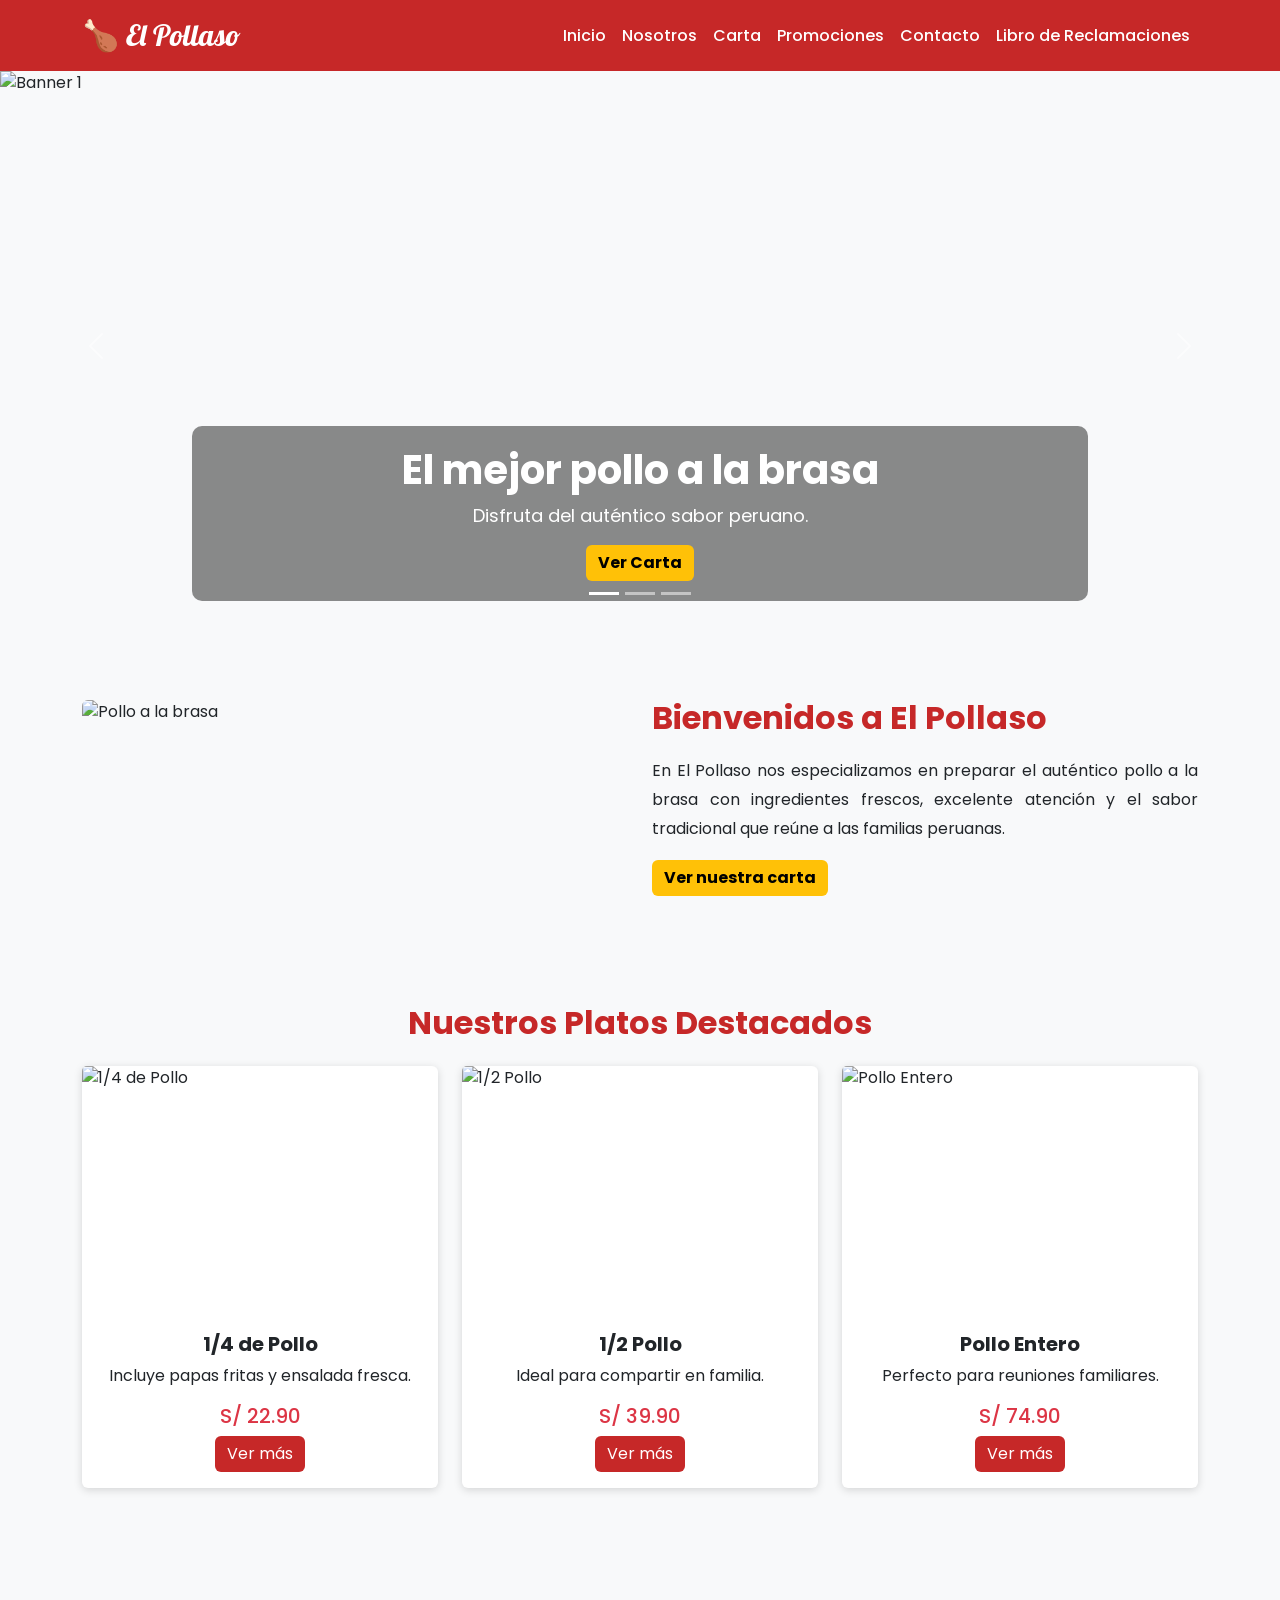
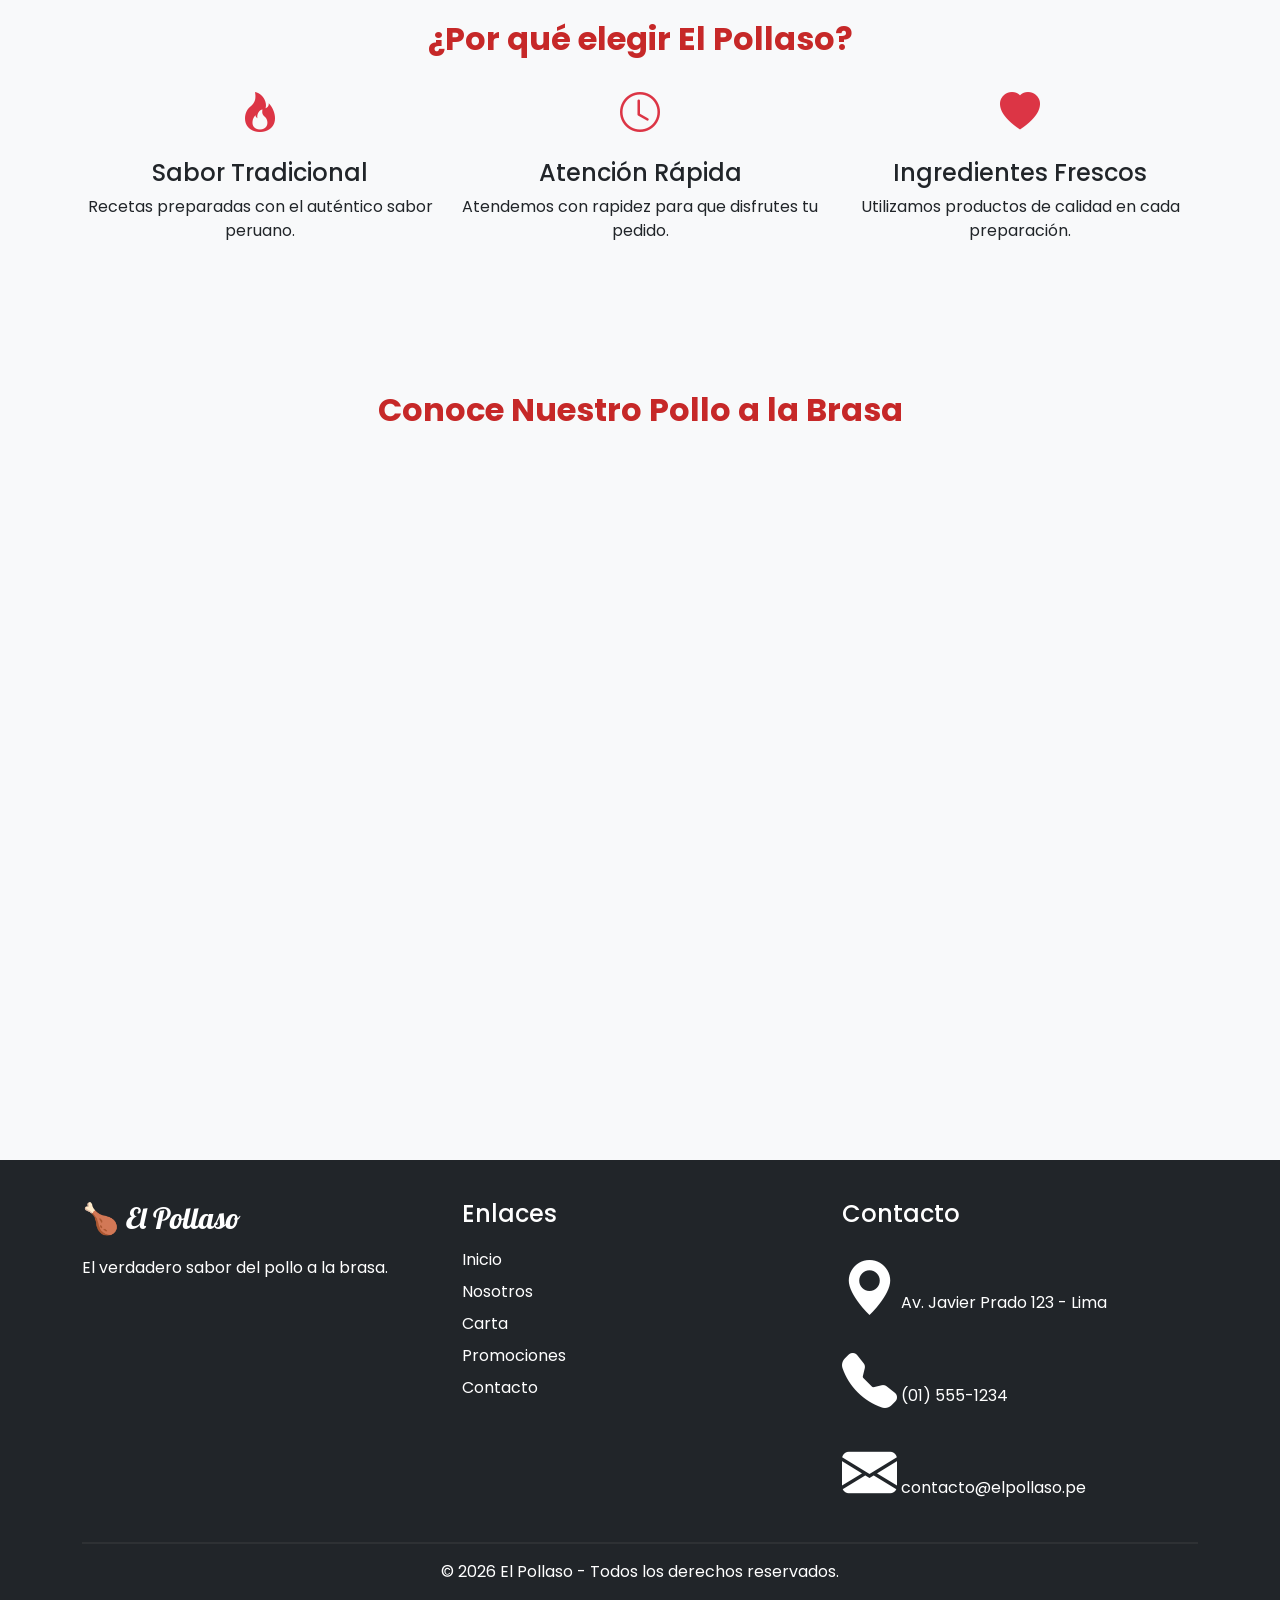
==== index.html @ 2806cfe5 "avance" ====
<!DOCTYPE html>
<html lang="es">

<head>
    <meta charset="UTF-8">
    <meta name="viewport" content="width=device-width, initial-scale=1.0">
    <title>El Pollaso | Inicio</title>

    <!-- Bootstrap -->
    <link href="https://cdn.jsdelivr.net/npm/bootstrap@5.3.8/dist/css/bootstrap.min.css" rel="stylesheet">

    <!-- Bootstrap Icons -->
    <link rel="stylesheet" href="https://cdn.jsdelivr.net/npm/bootstrap-icons@1.13.1/font/bootstrap-icons.min.css">

    <!-- Google Fonts -->
    <link href="https://fonts.googleapis.com/css2?family=Lobster&family=Poppins:wght@300;400;500;600;700&display=swap" rel="stylesheet">

    <!-- CSS -->
    <link rel="stylesheet" href="css/estilos.css">
</head>

<body>

    <!-- ===================================== -->
    <!-- NAVBAR -->
    <!-- ===================================== -->

    <nav class="navbar navbar-expand-lg navbar-dark rvm-navbar">
        <div class="container">

            <a class="navbar-brand rvm-logo" href="index.html">
                🍗 El Pollaso
            </a>

            <button class="navbar-toggler" type="button" data-bs-toggle="collapse"
                data-bs-target="#menuPrincipal">
                <span class="navbar-toggler-icon"></span>
            </button>

            <div class="collapse navbar-collapse" id="menuPrincipal">

                <ul class="navbar-nav ms-auto">

                    <li class="nav-item">
                        <a class="nav-link active" href="index.html">
                            Inicio
                        </a>
                    </li>

                    <li class="nav-item">
                        <a class="nav-link" href="nosotros.html">
                            Nosotros
                        </a>
                    </li>

                    <li class="nav-item">
                        <a class="nav-link" href="carta.html">
                            Carta
                        </a>
                    </li>

                    <li class="nav-item">
                        <a class="nav-link" href="promociones.html">
                            Promociones
                        </a>
                    </li>

                    <li class="nav-item">
                        <a class="nav-link" href="contacto.html">
                            Contacto
                        </a>
                    </li>

                    <li class="nav-item">
                        <a class="nav-link" href="libro.html">
                            Libro de Reclamaciones
                        </a>
                    </li>

                </ul>

            </div>

        </div>
    </nav>

    <!-- ===================================== -->
    <!-- CAROUSEL -->
    <!-- ===================================== -->

    <div id="carouselPollaso" class="carousel slide" data-bs-ride="carousel">

        <div class="carousel-indicators">

            <button type="button" data-bs-target="#carouselPollaso"
                data-bs-slide-to="0" class="active"></button>

            <button type="button" data-bs-target="#carouselPollaso"
                data-bs-slide-to="1"></button>

            <button type="button" data-bs-target="#carouselPollaso"
                data-bs-slide-to="2"></button>

        </div>

        <div class="carousel-inner">

            <div class="carousel-item active">

                <img src="img/banner1.jpg" class="d-block w-100 rvm-banner" alt="Banner 1">

                <div class="carousel-caption">

                    <h2>El mejor pollo a la brasa</h2>

                    <p>Disfruta del auténtico sabor peruano.</p>

                    <a href="carta.html" class="btn btn-warning">
                        Ver Carta
                    </a>

                </div>

            </div>

            <div class="carousel-item">

                <img src="img/banner2.jpg" class="d-block w-100 rvm-banner" alt="Banner 2">

                <div class="carousel-caption">

                    <h2>Combos Familiares</h2>

                    <p>Perfectos para compartir.</p>

                    <a href="promociones.html" class="btn btn-warning">
                        Ver Promociones
                    </a>

                </div>

            </div>

            <div class="carousel-item">

                <img src="img/banner3.jpg" class="d-block w-100 rvm-banner" alt="Banner 3">

                <div class="carousel-caption">

                    <h2>Promociones Especiales</h2>

                    <p>Todos los días tenemos ofertas.</p>

                    <a href="promociones.html" class="btn btn-warning">
                        Conocer Más
                    </a>

                </div>

            </div>

        </div>

        <button class="carousel-control-prev"
            type="button"
            data-bs-target="#carouselPollaso"
            data-bs-slide="prev">

            <span class="carousel-control-prev-icon"></span>

        </button>

        <button class="carousel-control-next"
            type="button"
            data-bs-target="#carouselPollaso"
            data-bs-slide="next">

            <span class="carousel-control-next-icon"></span>

        </button>

    </div>

        <!-- ===================================== -->
    <!-- BIENVENIDA -->
    <!-- ===================================== -->

    <section class="container my-5">

        <div class="row">

            <div class="col-lg-6">

                <img src="img/pollo-destacado.jpg" class="img-fluid rounded" alt="Pollo a la brasa">

            </div>

            <div class="col-lg-6 d-flex align-items-center">

                <div>

                    <h2 class="rvm-titulo">Bienvenidos a El Pollaso</h2>

                    <p class="rvm-texto">
                        En El Pollaso nos especializamos en preparar el auténtico pollo a la brasa con ingredientes frescos,
                        excelente atención y el sabor tradicional que reúne a las familias peruanas.
                    </p>

                    <a href="carta.html" class="btn btn-warning">
                        Ver nuestra carta
                    </a>

                </div>

            </div>

        </div>

    </section>

    <!-- ===================================== -->
    <!-- PLATOS DESTACADOS -->
    <!-- ===================================== -->

    <section class="container my-5">

        <h2 class="text-center rvm-titulo mb-4">
            Nuestros Platos Destacados
        </h2>

        <div class="row">

            <div class="col-md-4 mb-4">

                <div class="card h-100">

                    <img src="img/plato1.jpg" class="card-img-top" alt="1/4 de Pollo">

                    <div class="card-body text-center">

                        <h5 class="card-title">
                            1/4 de Pollo
                        </h5>

                        <p class="card-text">
                            Incluye papas fritas y ensalada fresca.
                        </p>

                        <h5 class="text-danger">
                            S/ 22.90
                        </h5>

                        <a href="carta.html" class="btn btn-danger">
                            Ver más
                        </a>

                    </div>

                </div>

            </div>

            <div class="col-md-4 mb-4">

                <div class="card h-100">

                    <img src="img/plato2.jpg" class="card-img-top" alt="1/2 Pollo">

                    <div class="card-body text-center">

                        <h5 class="card-title">
                            1/2 Pollo
                        </h5>

                        <p class="card-text">
                            Ideal para compartir en familia.
                        </p>

                        <h5 class="text-danger">
                            S/ 39.90
                        </h5>

                        <a href="carta.html" class="btn btn-danger">
                            Ver más
                        </a>

                    </div>

                </div>

            </div>

            <div class="col-md-4 mb-4">

                <div class="card h-100">

                    <img src="img/plato3.jpg" class="card-img-top" alt="Pollo Entero">

                    <div class="card-body text-center">

                        <h5 class="card-title">
                            Pollo Entero
                        </h5>

                        <p class="card-text">
                            Perfecto para reuniones familiares.
                        </p>

                        <h5 class="text-danger">
                            S/ 74.90
                        </h5>

                        <a href="carta.html" class="btn btn-danger">
                            Ver más
                        </a>

                    </div>

                </div>

            </div>

        </div>

    </section>

    <!-- ===================================== -->
    <!-- POR QUÉ ELEGIRNOS -->
    <!-- ===================================== -->

    <section class="container my-5">

        <h2 class="text-center rvm-titulo mb-4">
            ¿Por qué elegir El Pollaso?
        </h2>

        <div class="row text-center">

            <div class="col-md-4 mb-4">

                <i class="bi bi-fire fs-1 text-danger"></i>

                <h4 class="mt-3">
                    Sabor Tradicional
                </h4>

                <p>
                    Recetas preparadas con el auténtico sabor peruano.
                </p>

            </div>

            <div class="col-md-4 mb-4">

                <i class="bi bi-clock fs-1 text-danger"></i>

                <h4 class="mt-3">
                    Atención Rápida
                </h4>

                <p>
                    Atendemos con rapidez para que disfrutes tu pedido.
                </p>

            </div>

            <div class="col-md-4 mb-4">

                <i class="bi bi-heart-fill fs-1 text-danger"></i>

                <h4 class="mt-3">
                    Ingredientes Frescos
                </h4>

                <p>
                    Utilizamos productos de calidad en cada preparación.
                </p>

            </div>

        </div>

    </section>

    <!-- ===================================== -->
    <!-- VIDEO -->
    <!-- ===================================== -->

    <section class="container my-5">

        <h2 class="text-center rvm-titulo mb-4">
            Conoce Nuestro Pollo a la Brasa
        </h2>

        <div class="ratio ratio-16x9">

            <iframe
                src="https://www.youtube.com/embed/aqz-KE-bpKQ"
                title="Video"
                allowfullscreen>
            </iframe>

        </div>

    </section>

    <!-- ===================================== -->
    <!-- FOOTER -->
    <!-- ===================================== -->

    <footer class="rvm-footer">

        <div class="container">

            <div class="row">

                <div class="col-md-4">

                    <h3 class="rvm-logo">
                        🍗 El Pollaso
                    </h3>

                    <p>
                        El verdadero sabor del pollo a la brasa.
                    </p>

                </div>

                <div class="col-md-4">

                    <h4>Enlaces</h4>

                    <ul class="list-unstyled">

                        <li><a href="index.html">Inicio</a></li>

                        <li><a href="nosotros.html">Nosotros</a></li>

                        <li><a href="carta.html">Carta</a></li>

                        <li><a href="promociones.html">Promociones</a></li>

                        <li><a href="contacto.html">Contacto</a></li>

                    </ul>

                </div>

                <div class="col-md-4">

                    <h4>Contacto</h4>

                    <p>
                        <i class="bi bi-geo-alt-fill"></i>
                        Av. Javier Prado 123 - Lima
                    </p>

                    <p>
                        <i class="bi bi-telephone-fill"></i>
                        (01) 555-1234
                    </p>

                    <p>
                        <i class="bi bi-envelope-fill"></i>
                        contacto@elpollaso.pe
                    </p>

                </div>

            </div>

            <hr>

            <p class="text-center mb-0">
                © 2026 El Pollaso - Todos los derechos reservados.
            </p>

        </div>

    </footer>

    <!-- Bootstrap JS -->

    <script src="https://cdn.jsdelivr.net/npm/bootstrap@5.3.8/dist/js/bootstrap.bundle.min.js"></script>

    <!-- JavaScript -->

    <script src="js/script.js"></script>

</body>

</html>
---- css/estilos.css ----
/*=========================================
    ESTILOS GENERALES
=========================================*/

body{
    font-family: 'Poppins', sans-serif;
    background-color: #f8f9fa;
    color: #212529;
}

.rvm-titulo{
    color: #C62828;
    font-weight: bold;
    margin-bottom: 20px;
}

.rvm-texto{
    text-align: justify;
    line-height: 1.8;
}

/*=========================================
    NAVBAR
=========================================*/

.rvm-navbar{
    background-color: #C62828;
}

.rvm-logo{
    font-family: 'Lobster', cursive;
    font-size: 30px;
    color: #ffffff !important;
}

.navbar-nav .nav-link{
    color: white;
    font-weight: 500;
}

/*=========================================
    CAROUSEL
=========================================*/

.rvm-banner{
    height: 550px;
    object-fit: cover;
}

.carousel-caption{
    background-color: rgba(0,0,0,0.45);
    padding: 20px;
    border-radius: 10px;
}

.carousel-caption h2{
    font-size: 40px;
    font-weight: bold;
}

.carousel-caption p{
    font-size: 18px;
}

/*=========================================
    BOTONES
=========================================*/

.btn-warning{
    background-color: #FFC107;
    border: none;
    color: black;
    font-weight: bold;
}

.btn-danger{
    background-color: #C62828;
    border: none;
}

/*=========================================
    BIENVENIDA
=========================================*/

section{
    padding-top: 30px;
    padding-bottom: 30px;
}

/*=========================================
    CARDS
=========================================*/

.card{
    border: none;
    box-shadow: 0px 2px 8px rgba(0,0,0,.15);
}

.card img{
    height: 250px;
    object-fit: cover;
}

.card-title{
    font-weight: bold;
}

.card-text{
    text-align: center;
}

/*=========================================
    ICONOS
=========================================*/

.bi{
    font-size: 55px;
}

/*=========================================
    VIDEO
=========================================*/

.ratio{
    border-radius: 10px;
    overflow: hidden;
}

/*=========================================
    FOOTER
=========================================*/

.rvm-footer{
    background-color: #212529;
    color: white;
    padding: 40px 0;
}

.rvm-footer h3,
.rvm-footer h4{
    margin-bottom: 20px;
}

.rvm-footer ul{
    padding-left: 0;
}

.rvm-footer li{
    list-style: none;
    margin-bottom: 8px;
}

.rvm-footer a{
    text-decoration: none;
    color: white;
}

.rvm-footer p{
    margin-bottom: 10px;
}

.rvm-footer hr{
    border: 1px solid #555;
}

/*=========================================
    RESPONSIVE
=========================================*/

@media (max-width:768px){

    .rvm-banner{
        height:300px;
    }

    .carousel-caption h2{
        font-size:24px;
    }

    .carousel-caption p{
        font-size:14px;
    }

    .rvm-titulo{
        text-align:center;
    }

    .rvm-logo{
        font-size:26px;
    }

}
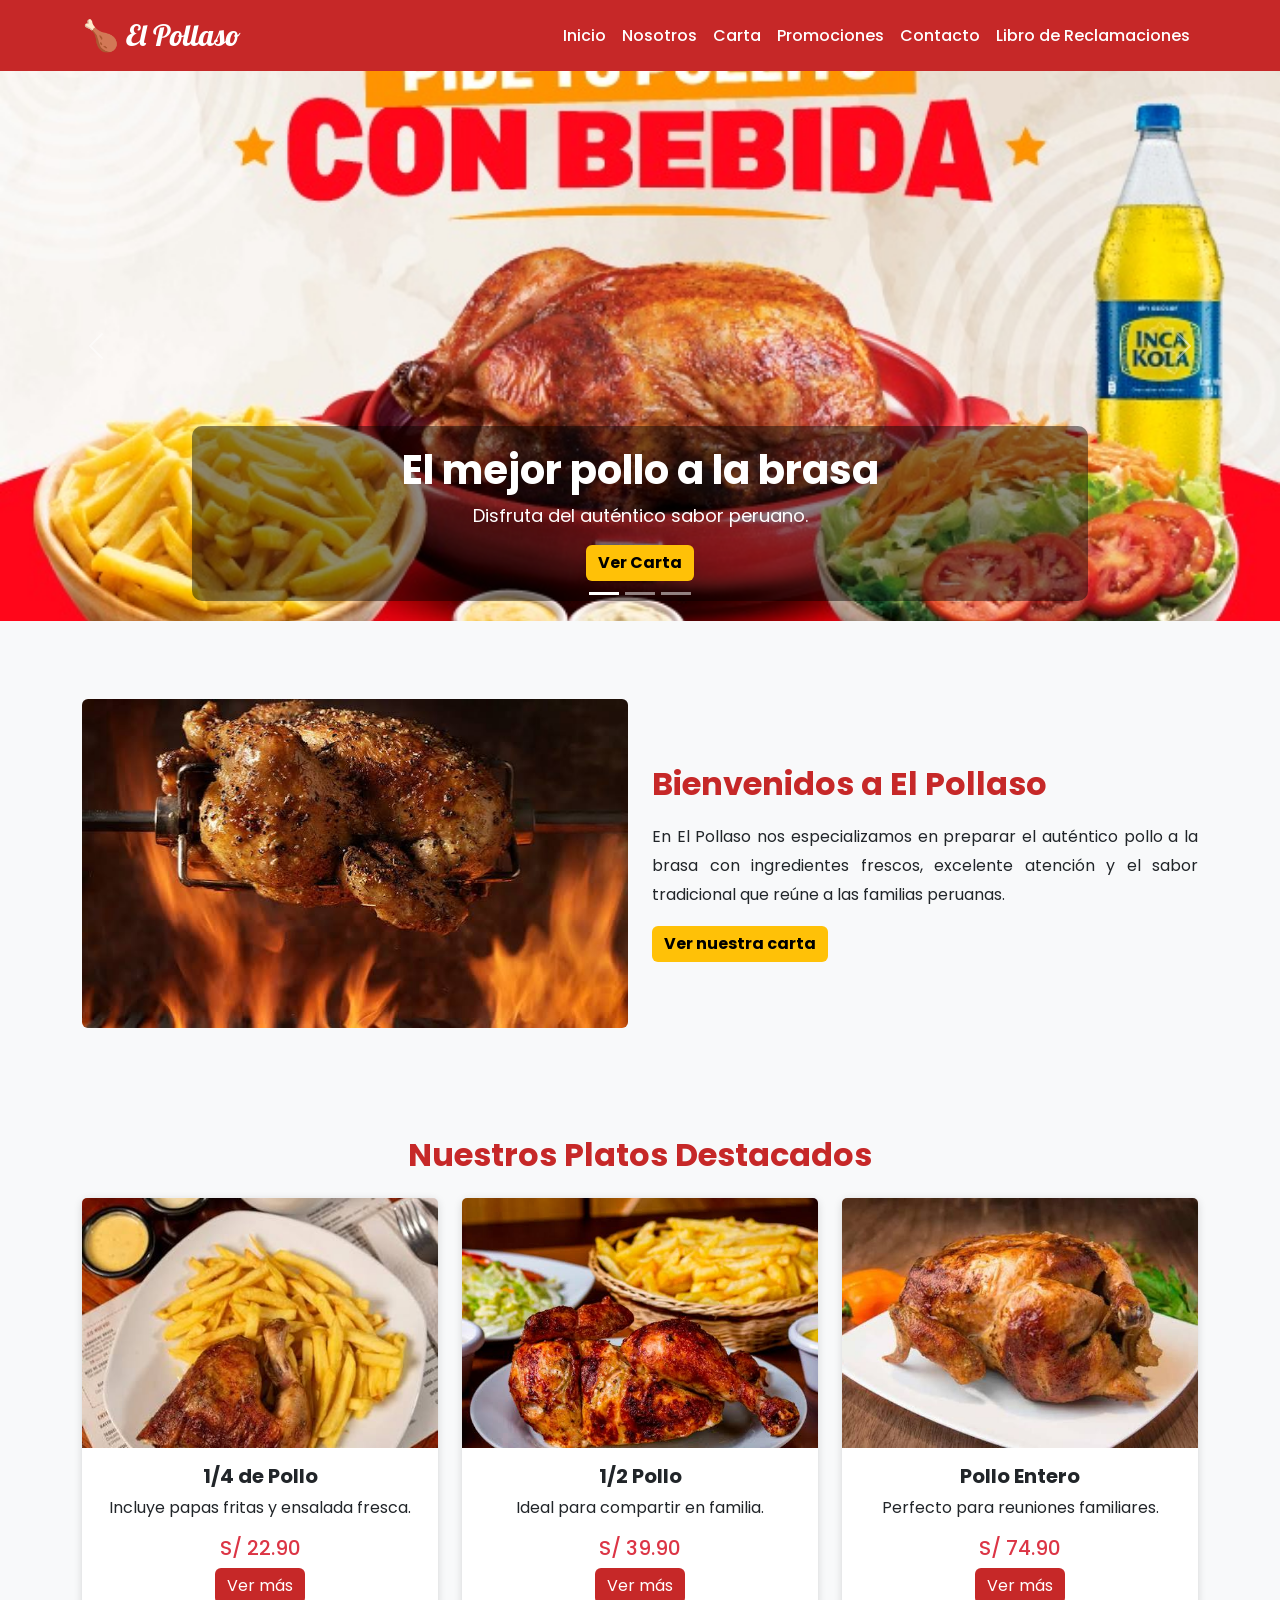
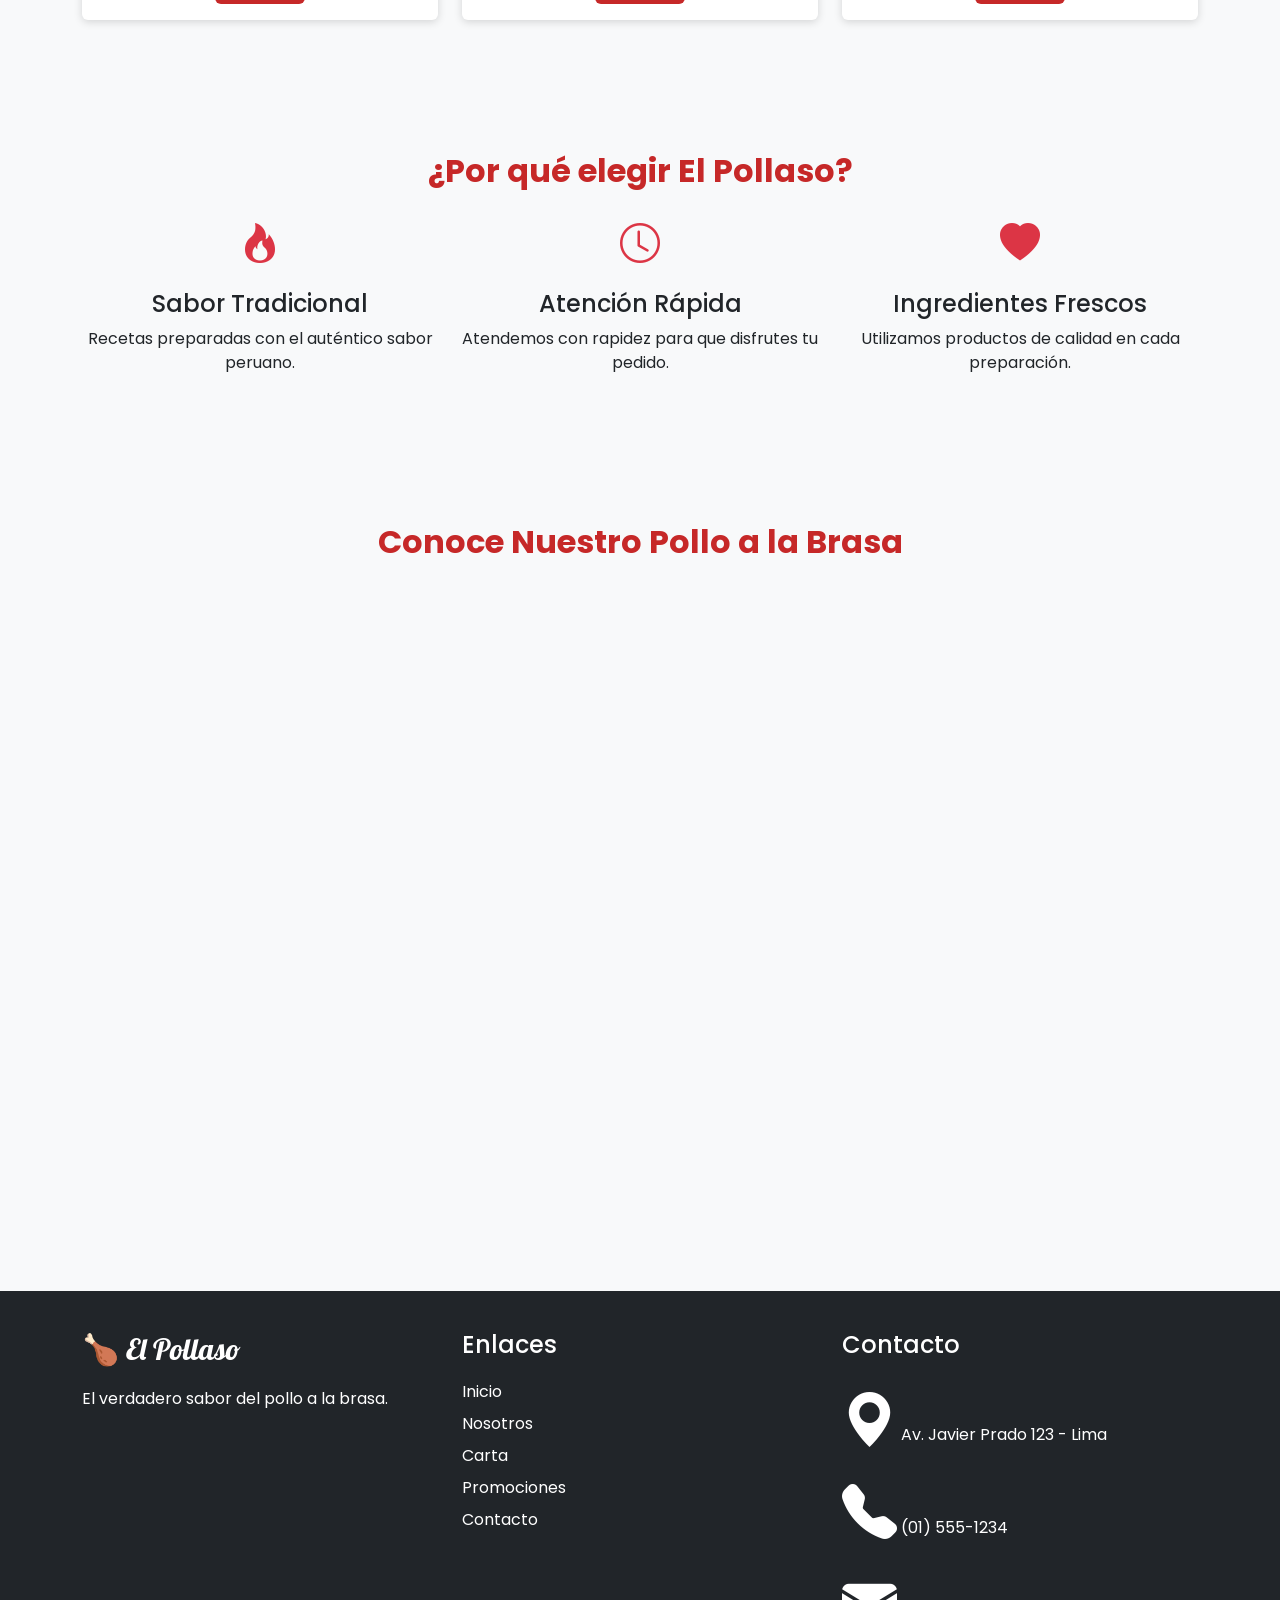
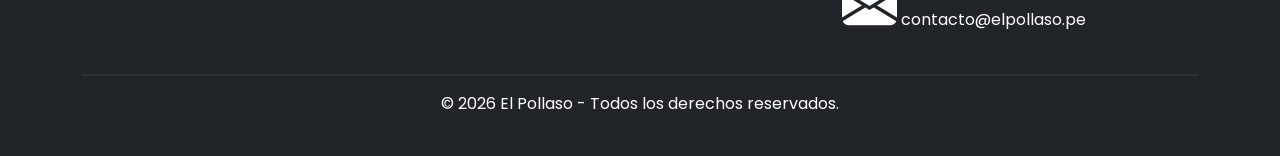
==== commit c112d18f: "avance" ====
--- a/index.html
+++ b/index.html
@@ -6,24 +6,21 @@
     <meta name="viewport" content="width=device-width, initial-scale=1.0">
     <title>El Pollaso | Inicio</title>
 
-    <!-- Bootstrap -->
+    <!--Bootstrap-->
     <link href="https://cdn.jsdelivr.net/npm/bootstrap@5.3.8/dist/css/bootstrap.min.css" rel="stylesheet">
 
-    <!-- Bootstrap Icons -->
+    <!--Bootstrap Iconos-->
     <link rel="stylesheet" href="https://cdn.jsdelivr.net/npm/bootstrap-icons@1.13.1/font/bootstrap-icons.min.css">
 
-    <!-- Google Fonts -->
+    <!--Fuentes gogel-->
     <link href="https://fonts.googleapis.com/css2?family=Lobster&family=Poppins:wght@300;400;500;600;700&display=swap" rel="stylesheet">
 
-    <!-- CSS -->
     <link rel="stylesheet" href="css/estilos.css">
 </head>
 
 <body>
 
-    <!-- ===================================== -->
-    <!-- NAVBAR -->
-    <!-- ===================================== -->
+    <!--NAVBAR-->
 
     <nav class="navbar navbar-expand-lg navbar-dark rvm-navbar">
         <div class="container">
@@ -84,9 +81,7 @@
         </div>
     </nav>
 
-    <!-- ===================================== -->
-    <!-- CAROUSEL -->
-    <!-- ===================================== -->
+    <!--CARRUSEL-->
 
     <div id="carouselPollaso" class="carousel slide" data-bs-ride="carousel">
 
@@ -181,9 +176,7 @@
 
     </div>
 
-        <!-- ===================================== -->
-    <!-- BIENVENIDA -->
-    <!-- ===================================== -->
+        <!--BIENVENIDA-->
 
     <section class="container my-5">
 
@@ -218,9 +211,7 @@
 
     </section>
 
-    <!-- ===================================== -->
-    <!-- PLATOS DESTACADOS -->
-    <!-- ===================================== -->
+    <!--PLATOS DESTACADOS-->
 
     <section class="container my-5">
 
@@ -324,9 +315,7 @@
 
     </section>
 
-    <!-- ===================================== -->
-    <!-- POR QUÉ ELEGIRNOS -->
-    <!-- ===================================== -->
+    <!--POR QUÉ ELEGIRNOS-->
 
     <section class="container my-5">
 
@@ -382,9 +371,7 @@
 
     </section>
 
-    <!-- ===================================== -->
-    <!-- VIDEO -->
-    <!-- ===================================== -->
+    <!--VIDEO-->
 
     <section class="container my-5">
 
@@ -404,9 +391,7 @@
 
     </section>
 
-    <!-- ===================================== -->
-    <!-- FOOTER -->
-    <!-- ===================================== -->
+    <!--FOOTER-->
 
     <footer class="rvm-footer">
 
@@ -479,14 +464,10 @@
 
     </footer>
 
-    <!-- Bootstrap JS -->
+    <!--Bootstrap.JS-->
 
     <script src="https://cdn.jsdelivr.net/npm/bootstrap@5.3.8/dist/js/bootstrap.bundle.min.js"></script>
 
-    <!-- JavaScript -->
-
-    <script src="js/script.js"></script>
-
 </body>
 
 </html>
--- a/css/estilos.css
+++ b/css/estilos.css
@@ -1,6 +1,4 @@
-/*=========================================
-    ESTILOS GENERALES
-=========================================*/
+/*ESTILOS GENERALES*/
 
 body{
     font-family: 'Poppins', sans-serif;
@@ -19,9 +17,7 @@
     line-height: 1.8;
 }
 
-/*=========================================
-    NAVBAR
-=========================================*/
+/*NAVBAR*/
 
 .rvm-navbar{
     background-color: #C62828;
@@ -38,9 +34,7 @@
     font-weight: 500;
 }
 
-/*=========================================
-    CAROUSEL
-=========================================*/
+/*CARRUSEL*/
 
 .rvm-banner{
     height: 550px;
@@ -62,9 +56,7 @@
     font-size: 18px;
 }
 
-/*=========================================
-    BOTONES
-=========================================*/
+/*BOTONES*/
 
 .btn-warning{
     background-color: #FFC107;
@@ -78,18 +70,14 @@
     border: none;
 }
 
-/*=========================================
-    BIENVENIDA
-=========================================*/
+/*BIENVENIDA*/
 
 section{
     padding-top: 30px;
     padding-bottom: 30px;
 }
 
-/*=========================================
-    CARDS
-=========================================*/
+/*CARDS*/
 
 .card{
     border: none;
@@ -109,26 +97,20 @@
     text-align: center;
 }
 
-/*=========================================
-    ICONOS
-=========================================*/
+/*ICONOS*/
 
 .bi{
     font-size: 55px;
 }
 
-/*=========================================
-    VIDEO
-=========================================*/
+/*VIDEO*/
 
 .ratio{
     border-radius: 10px;
     overflow: hidden;
 }
 
-/*=========================================
-    FOOTER
-=========================================*/
+/*FOOTER*/
 
 .rvm-footer{
     background-color: #212529;
@@ -163,9 +145,7 @@
     border: 1px solid #555;
 }
 
-/*=========================================
-    RESPONSIVE
-=========================================*/
+/*AJUSTE WEB/MOVIL*/
 
 @media (max-width:768px){
 
